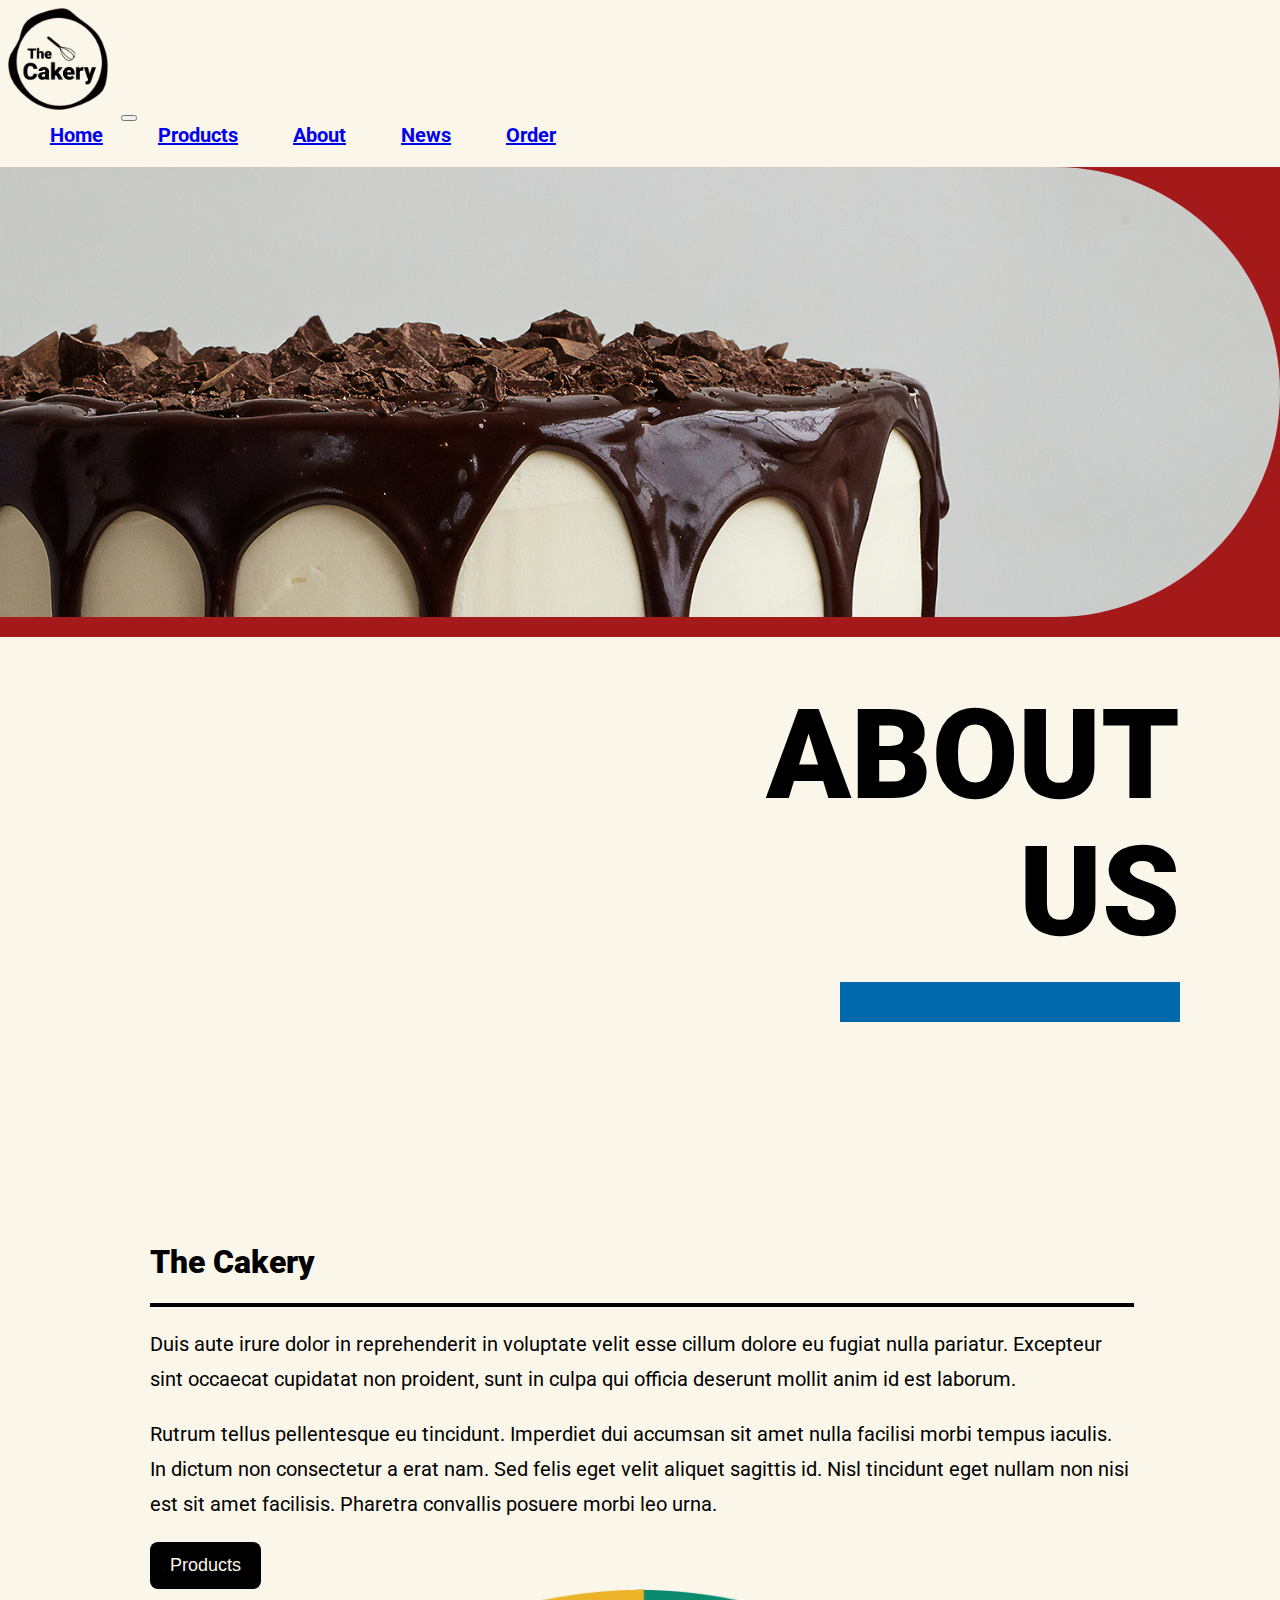
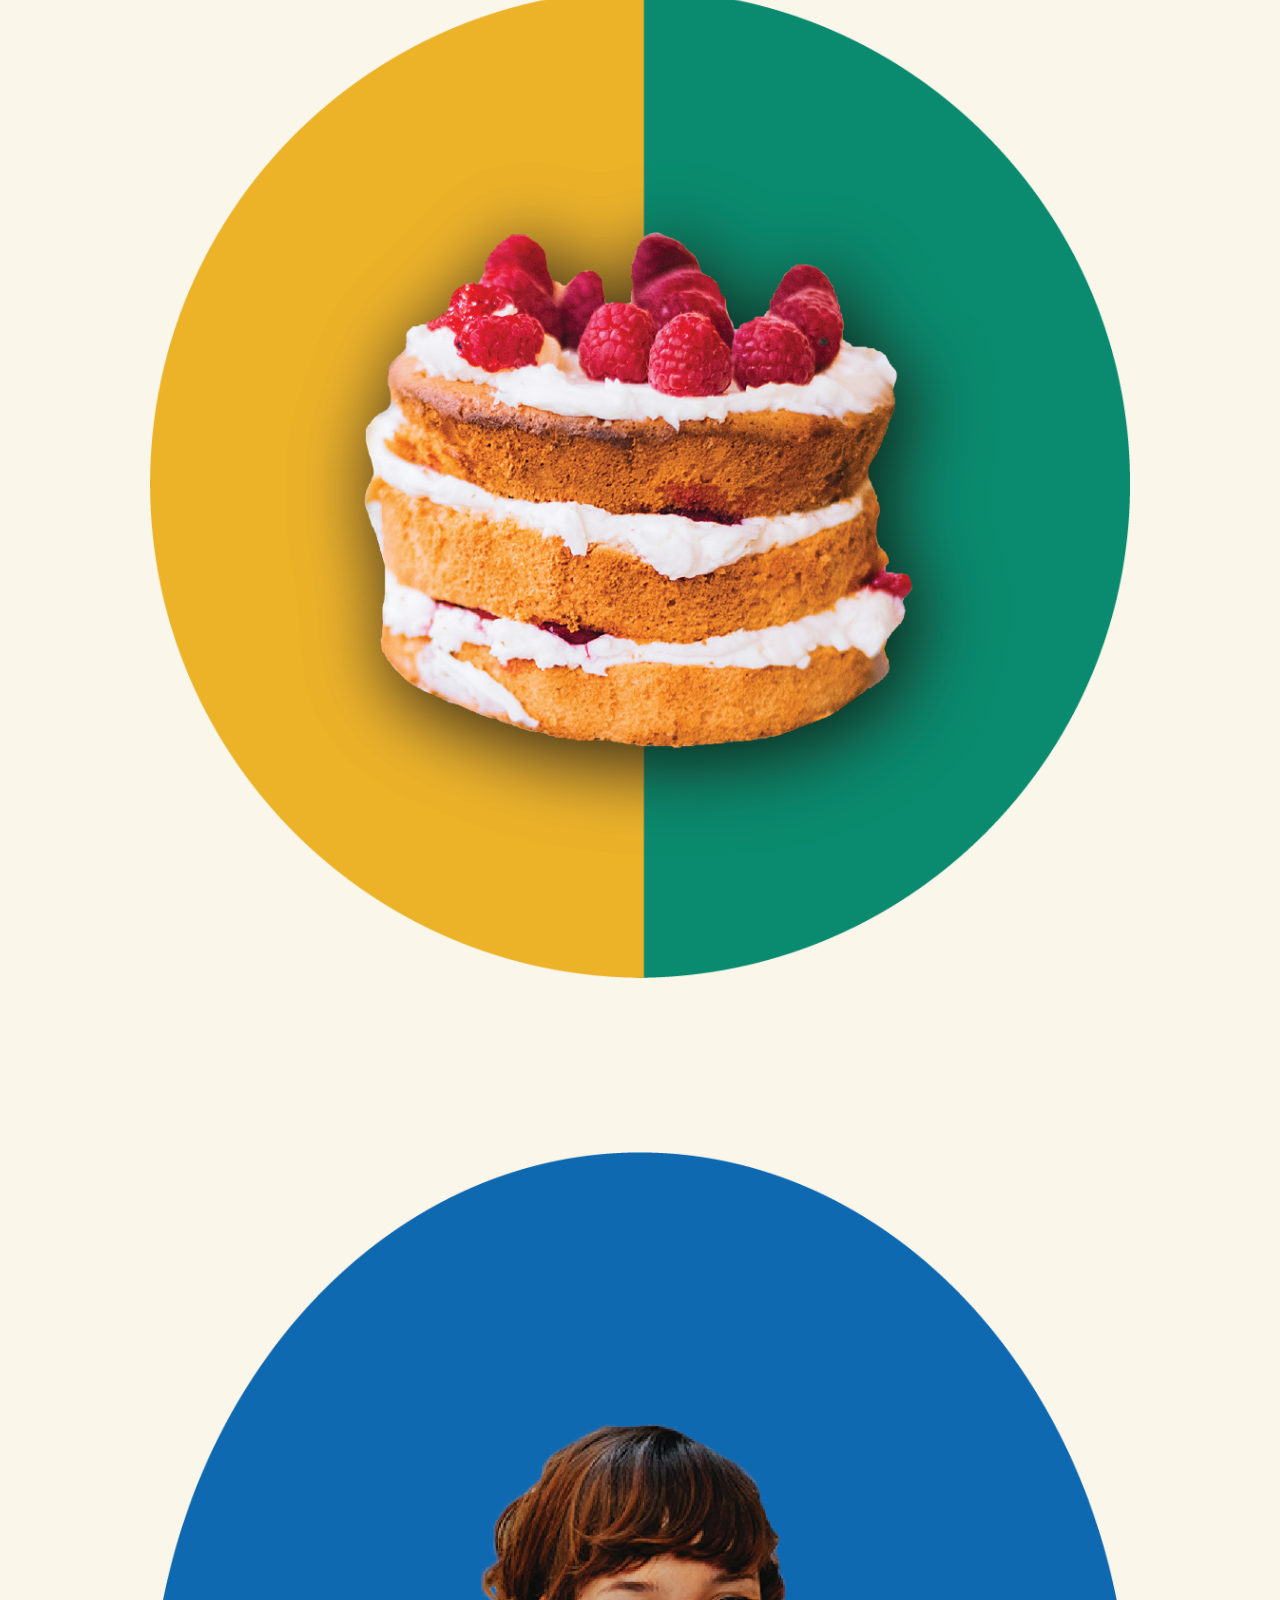
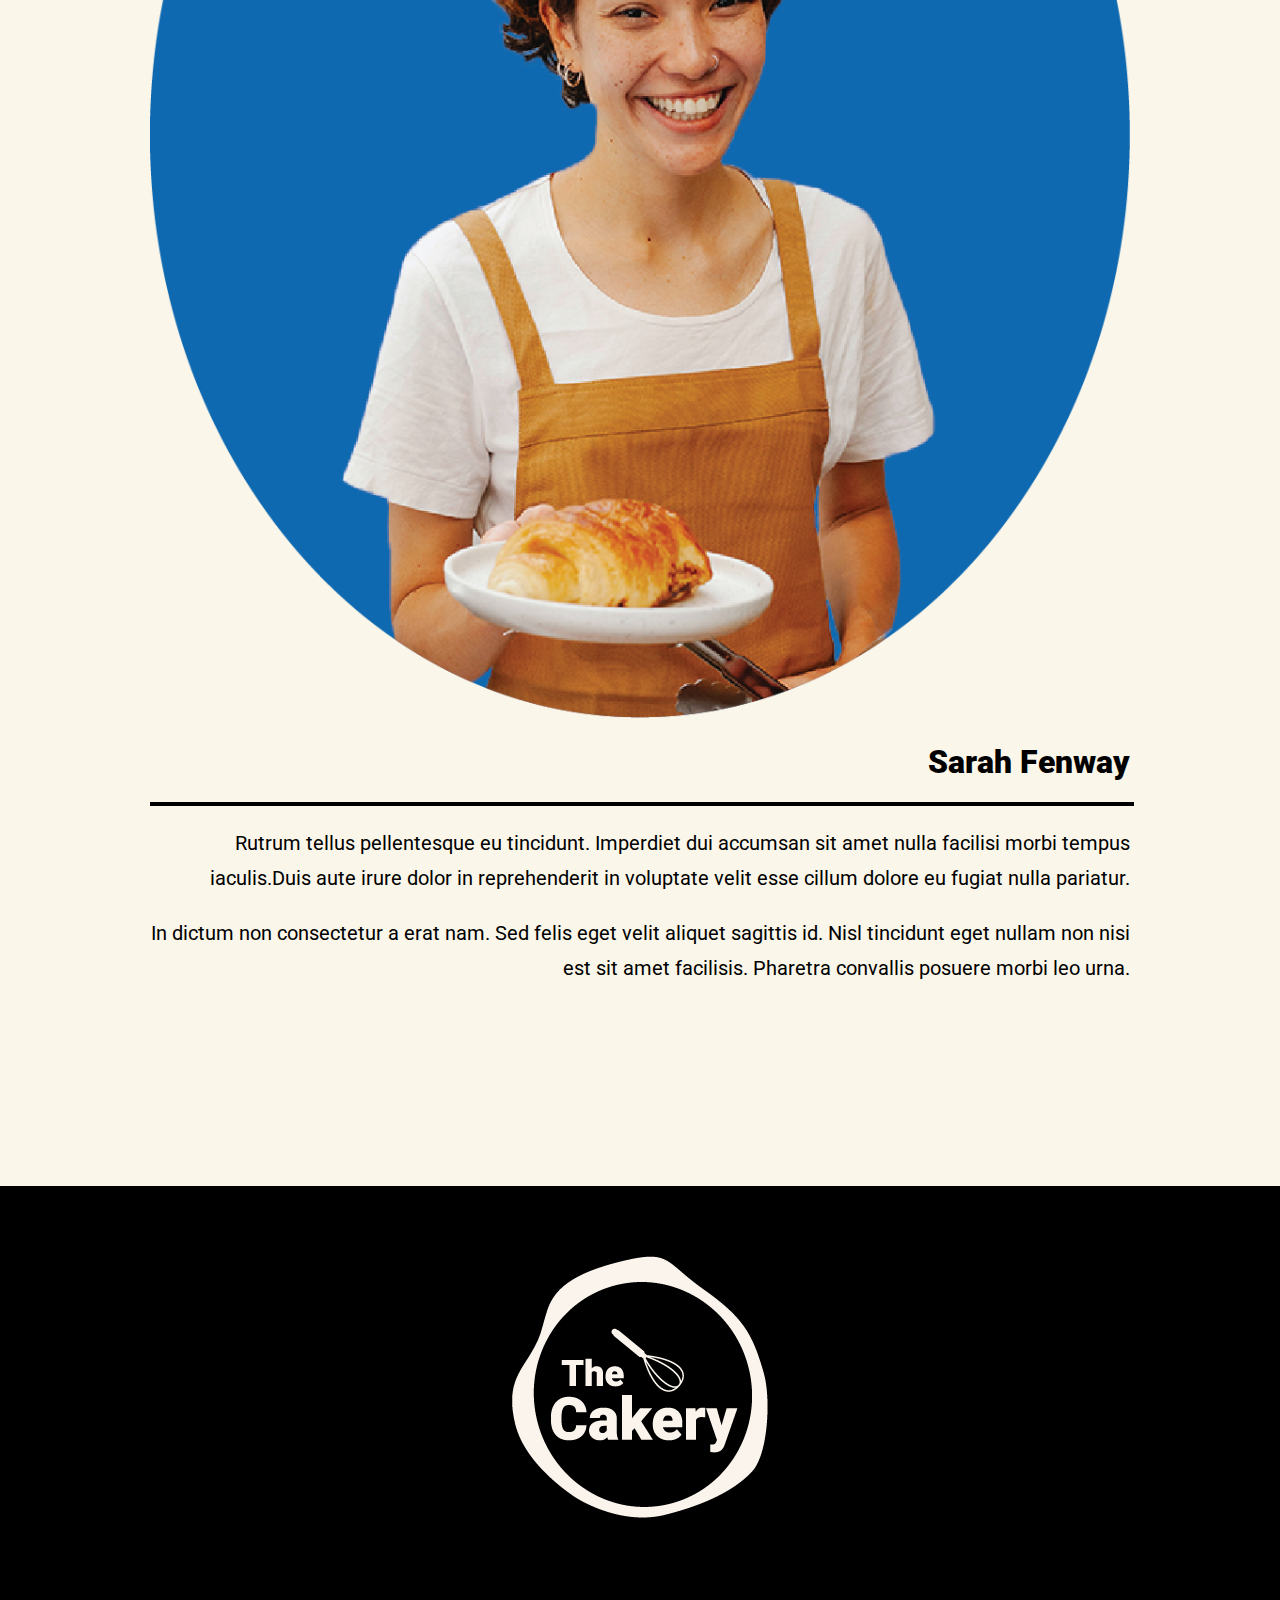
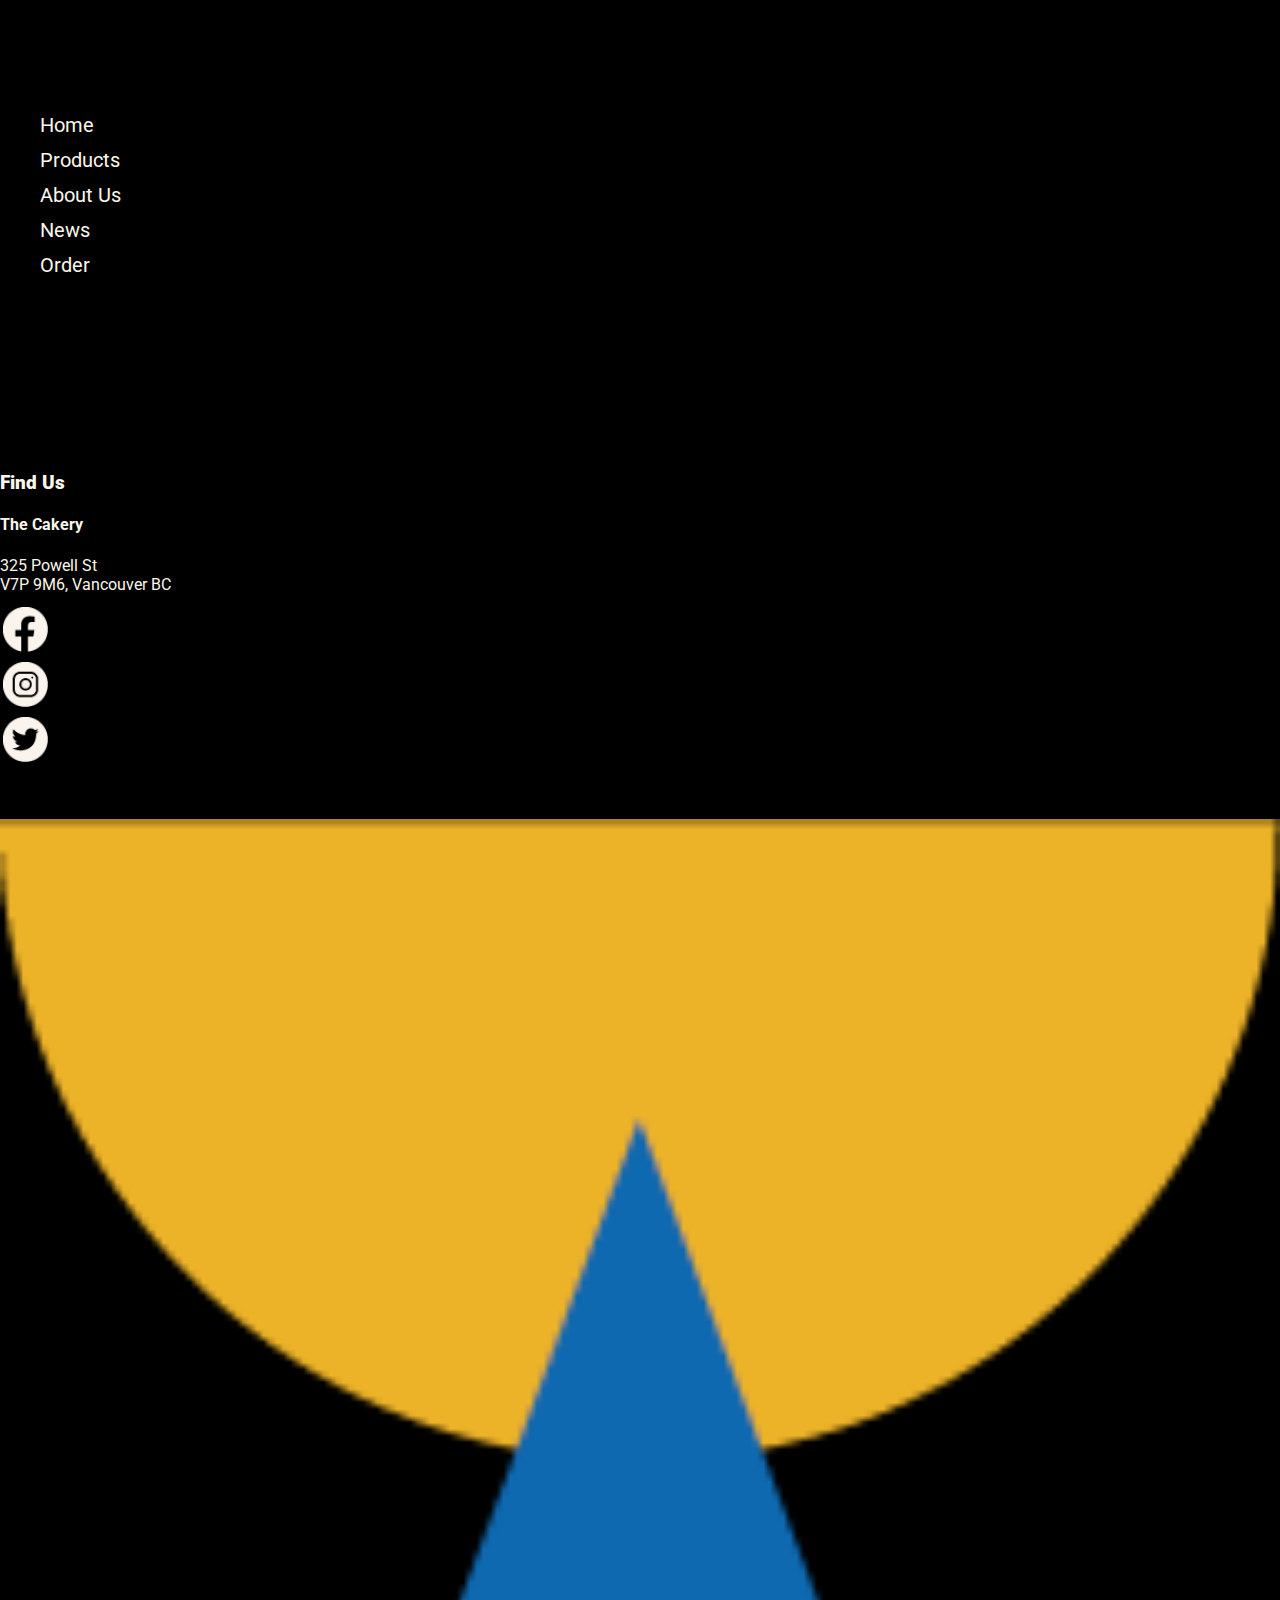
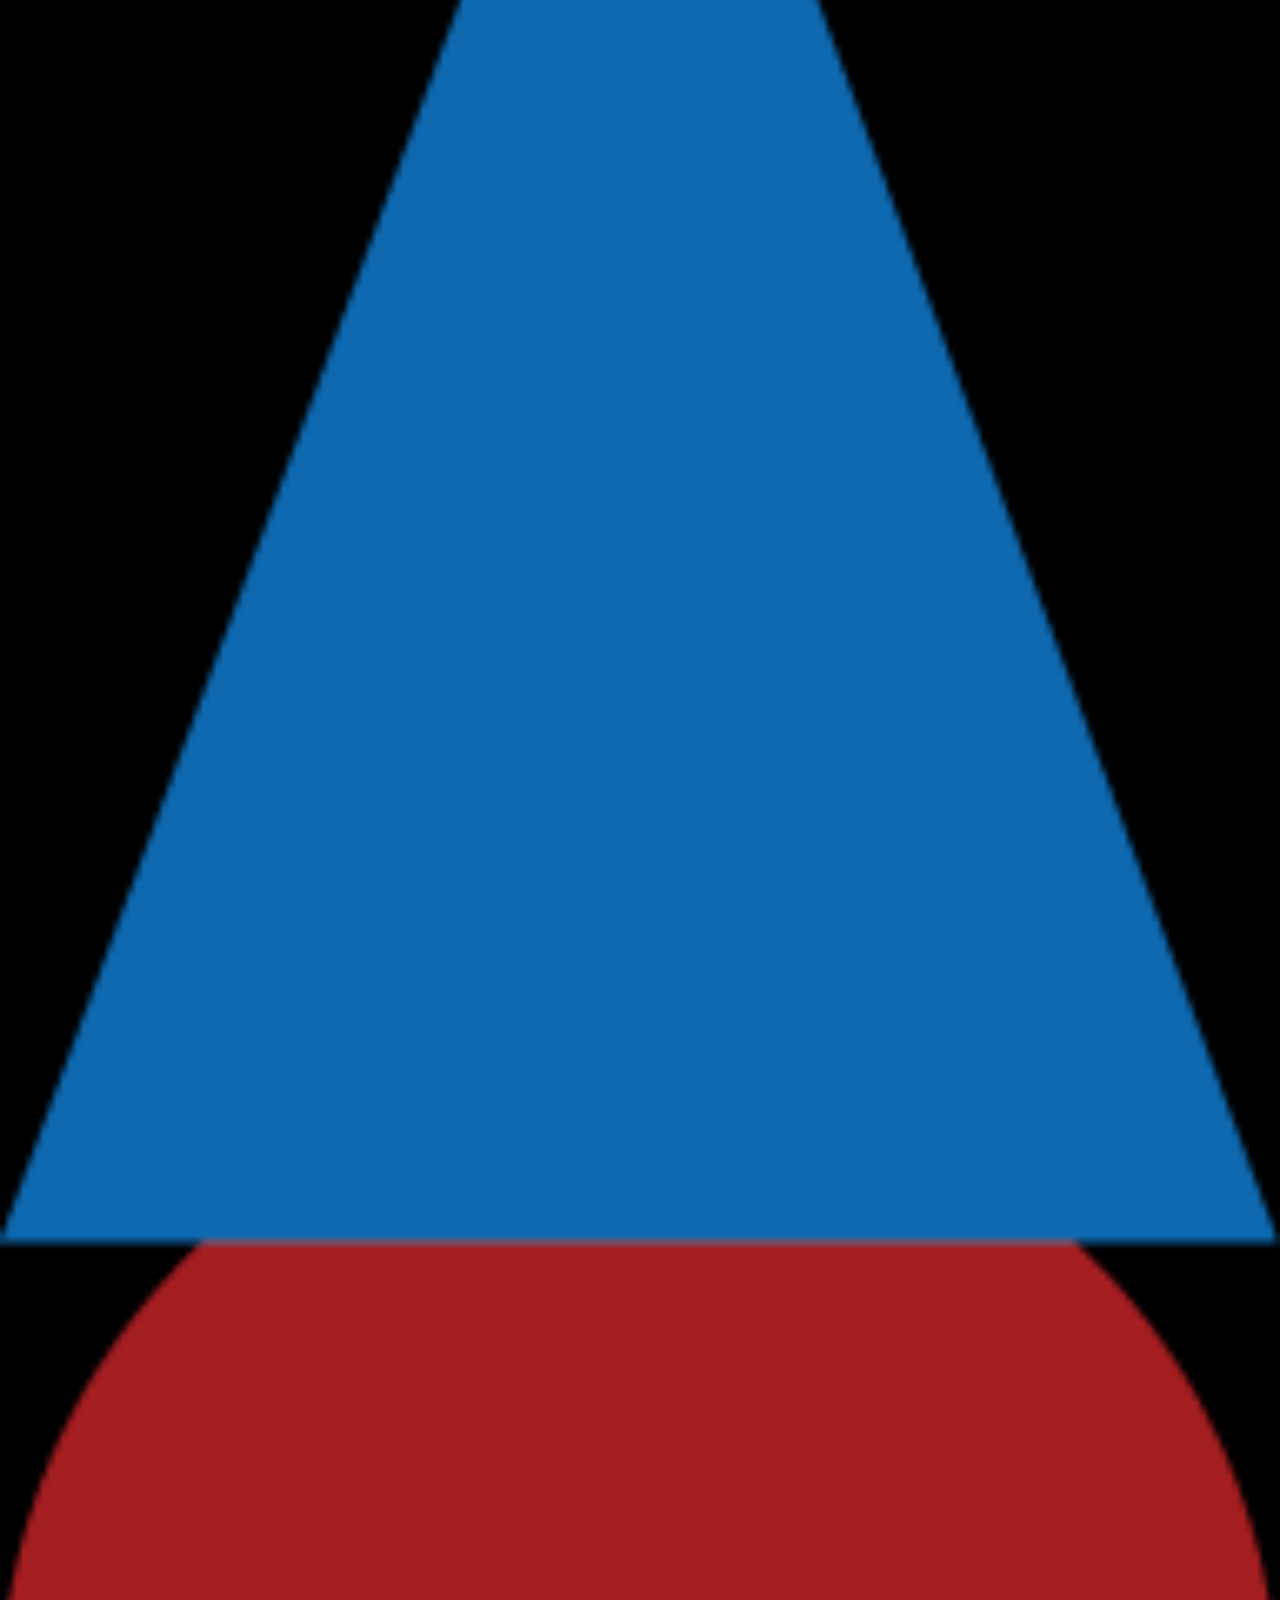
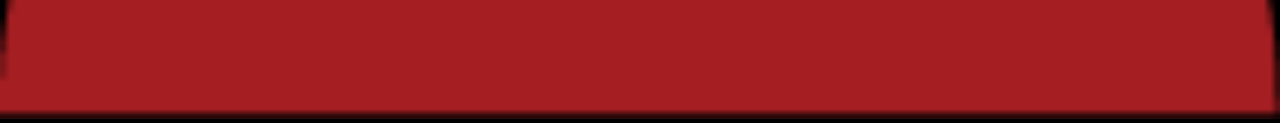
==== about.html @ 6317a2dc "Initial Commit" ====
<!DOCTYPE html>
<html lang="en">
<head>
    <meta charset="UTF-8">
    <meta http-equiv="X-UA-Compatible" content="IE=edge">
    <meta name="viewport" content="width=device-width, initial-scale=1.0">
    <link href="https://cdn.jsdelivr.net/npm/bootstrap@5.1.3/dist/css/bootstrap.min.css" rel="stylesheet" integrity="sha384-1BmE4kWBq78iYhFldvKuhfTAU6auU8tT94WrHftjDbrCEXSU1oBoqyl2QvZ6jIW3" crossorigin="anonymous">

    <link rel="preconnect" href="https://fonts.googleapis.com">
    <link rel="preconnect" href="https://fonts.gstatic.com" crossorigin>
    <link href="https://fonts.googleapis.com/css2?family=Roboto:wght@100;300;400;700;900&display=swap" rel="stylesheet">
    
    <script src="https://ajax.googleapis.com/ajax/libs/jquery/3.5.1/jquery.min.js"></script>
    <script src="https://cdn.jsdelivr.net/npm/bootstrap@5.1.3/dist/js/bootstrap.bundle.min.js" integrity="sha384-ka7Sk0Gln4gmtz2MlQnikT1wXgYsOg+OMhuP+IlRH9sENBO0LRn5q+8nbTov4+1p" crossorigin="anonymous"></script>
    <link href="https://cdn.jsdelivr.net/npm/bootstrap@5.1.3/dist/css/bootstrap.min.css" rel="stylesheet" integrity="sha384-1BmE4kWBq78iYhFldvKuhfTAU6auU8tT94WrHftjDbrCEXSU1oBoqyl2QvZ6jIW3" crossorigin="anonymous">
    

    <link rel="stylesheet" href="https://cdnjs.cloudflare.com/ajax/libs/animate.css/4.1.1/animate.min.css"/>
    <link rel="stylesheet" href="/CSS/cakery_about2.css">
    <link rel="stylesheet" href="/CSS/cakery_template.css">
    <link rel="icon" href="images/cakery_favicon.png" type="image/png">

    <title>Cakery About</title>

    <style>
  html, body{
		padding: 0;
		margin: 0;
		font-family: 'Roboto', sans-serif;
        background-color: #faf6ea;
	}



    </style>
</head>
<body>

<!--//////////////NavBar////////////////-->
<nav class="navbar navbar-expand-lg navbar-light sticky-top" style="background-color: #faf6ea;">
    <div class="container-fluid">
        <a href="index.html" class="navbar-left"><img class="logo" src="images/cakery_logo_black.png"></a>
      <button class="navbar-toggler" type="button" data-bs-toggle="collapse" data-bs-target="#navbarNavAltMarkup" aria-controls="navbarNavAltMarkup" aria-expanded="false" aria-label="Toggle navigation">
        <span class="navbar-toggler-icon"></span>
      </button>
      <div class="collapse navbar-collapse" id="navbarNavAltMarkup">
        <div class="navbar-nav">
          <a class="nav-link  px-4" href="index.html">Home</a>
          <a class="nav-link  px-4 " href="products.html">Products</a>
          <a class="nav-link  px-4 active" aria-current="page" href="#">About</a>
          <a class="nav-link  px-4 " href="news.html">News</a>
          <a class="nav-link  px-4 " href="order.html">Order</a>
        </div>
    

      </div>
    </div>
  </nav>
<!--...........banner..............-->

<div class="bannerWrapper row">
    <div class="bannerLeftBox col-sm-12 col-md-12 col-lg-7">
       
    </div>
    <div class="bannerTextBox col-sm-12 col-md-12 col-lg-5">
        <div class="bannerText animate__animated animate__fadeInRight">ABOUT <br>US</div>
        <div class="bannerLine animate__animated animate__fadeInRight"></div>
    </div>

</div>

<!--.................body.................-->

<div class="contentWrapper">
  <section class="contentSection">
    

    <div class="contentRow rowReverse row">
      <div class="contentText col-sm-12 col-md-8 col-lg-7">
        <h1>The Cakery</h1>
        <hr class="rollout hr1">
        <p>
          Duis aute irure dolor in reprehenderit in voluptate velit esse cillum dolore eu 
          fugiat nulla pariatur. Excepteur sint occaecat cupidatat non proident, sunt in culpa qui officia deserunt mollit anim id est laborum.
        </p>
        <p>
          Rutrum tellus pellentesque eu tincidunt. Imperdiet dui accumsan sit 
          amet nulla facilisi morbi tempus iaculis. In dictum non consectetur 
          a erat nam. Sed felis eget velit aliquet sagittis id. Nisl tincidunt eget nullam non nisi est sit amet facilisis. Pharetra convallis posuere morbi leo urna.
        </p>

        <a href="products.html"><button class="btn reg-button">Products</button></a>
      </div>
      <div class="contentImage col-sm-12 col-md-8 col-lg-5">
        <img class = "sideImage" src = "images/cake_circle.png">
      </div>

    </div>
 </section>

 <!--............section 2................-->

  <section class="contentSection">

    <div class="contentRow row">

      <div class="contentImage col-sm-12 col-md-5 col-lg-5">
        <img class = "sideImage" src = "images/sarah_fenway.png">
      </div>
      <div class="contentText alignRight col-sm-12 col-md-7  col-lg-7">
        <h1 class="alignRight">Sarah Fenway</h1>
        <hr class="rollout hr2">
        <p>
          Rutrum tellus pellentesque eu tincidunt. Imperdiet dui accumsan sit 
          amet nulla facilisi morbi tempus iaculis.Duis aute irure dolor in reprehenderit in voluptate velit esse cillum dolore eu 
          fugiat nulla pariatur.
        </p>
        <p>
          In dictum non consectetur 
          a erat nam. Sed felis eget velit aliquet sagittis id. Nisl tincidunt eget nullam non nisi est sit amet facilisis. Pharetra convallis posuere morbi leo urna.
        </p>
      </div>
    </div>
  </section> <!--why is this not connected to section..-->

</div>

<!--.............Footer..............-->

<footer class="footerClass row">
  <div class="footerLogo col-md-5 col-lg-4">
    <img class="logo"src="images/cakery_logo_light.png">
  </div>

  <div class="footerNav col-md-3 col-lg-3">
    <ul class="list">
      <li><a href="index.html">Home</a></li>
      <li><a href="products.html">Products</a></li>
      <li><a href="#">About Us</a></li>
      <li><a href="news.html">News</a></li>
      <li></li><a href="order.html">Order</a></li>
    </ul>
  </div>

  <div class ="footerContact col-md-4 col-lg-3">
    <h3>Find Us</h3>
    <h4>The Cakery</h4>
    <div class="contactText">325 Powell St<br> V7P 9M6, Vancouver BC</div>
  
    <div class="socialRow row">
      <div class="col-4">
        <img class="socialIcon" src="images/fb.png">
      </div>
      <div class="col-4">
        <img class="socialIcon" src="images/ig.png">
      </div>
      <div class="col-4">
        <img class="socialIcon" src="images/twitter.png">
      </div>
    </div>
  
  </div>

  <div class="footerImage col-lg-2">
    <img src="images/footer_deco.png">
  </div>

</footer>




</body>
<script>
  $(document).ready(function($){
    setTimeout(function(){
        $('.rollout').addClass('grow');
    }, 275);


});



</script>
</html>
---- CSS/cakery_about2.css ----
.bannerWrapper {
  background-color: #a41a1a;
}
.bannerWrapper .bannerLeftBox {
  background-image: url("/images/bw_cake.jpg");
  background-size: cover;
  border-top-right-radius: 500px;
  border-bottom-right-radius: 500px;
  margin-top: 20px;
  margin-bottom: 20px;
  min-height: 50vh;
}
.bannerWrapper .bannerTextBox {
  background-color: #faf6ea;
  text-align: right;
  display: flex;
  flex-direction: column;
  align-items: end;
  justify-content: end;
  padding: 50px 100px 50px 100px;
}
.bannerWrapper .bannerTextBox .bannerText {
  font-weight: 900;
  line-height: 110%;
  padding-bottom: 20px;
}
.bannerWrapper .bannerTextBox .bannerLine {
  background-color: #0069ad;
}

h1 {
  font-weight: 900;
}

p {
  font-size: 20px;
  line-height: 1.75em;
}

.reg-button {
  background-color: black;
  border-radius: 8px;
  border: none;
  color: #faf6ea;
  line-height: 1.5;
  text-align: center;
  vertical-align: middle;
  font-size: 18px;
  font-weight: 400;
  padding: 10px 20px 10px 20px;
  transition: 0.3s;
}

.reg-button:hover {
  color: #726f68;
}

.contentWrapper {
  background-color: #faf6ea;
}
.contentWrapper .contentSection {
  background-color: #faf6ea;
  max-width: 1500px;
}
.contentWrapper .contentSection .hr1 {
  border: 2px solid black;
  opacity: 1;
  margin-left: 0;
}
.contentWrapper .contentSection .hr2 {
  border: 2px solid black;
  opacity: 1;
  margin-right: 0;
}
.contentWrapper .contentSection .rollout {
  -webkit-transition: width 1s ease-out;
  /* For Safari 3.1 to 6.0 */
  transition: width 1s ease-out;
  width: 0%;
  text-align: right;
}
.contentWrapper .contentSection .grow {
  width: 100%;
}
.contentWrapper .contentSection .alignRight {
  text-align: right;
}
.contentWrapper .contentSection .productsRow .productCol {
  padding-bottom: 20px;
}
.contentWrapper .contentSection .productsRow .productCol .imgClass {
  max-width: 100%;
}
.contentWrapper .contentSection .productsRow .productCol .name {
  font-size: 18px;
  font-weight: 600;
}
.contentWrapper .contentSection .productsRow .productCol .price {
  color: #0069ad;
  font-weight: 600;
}
.contentWrapper .contentRow {
  margin-top: 20px;
  align-items: center;
}
.contentWrapper .contentRow .contentImage {
  max-width: 100%;
  text-align: center;
}
.contentWrapper .contentRow .contentImage .sideImage {
  max-width: 100%;
}
@media screen and (max-width: 500px) {
  .bannerText {
    font-size: 80px;
  }

  .bannerLine {
    width: 190px;
    height: 30px;
  }

  .contentSection {
    padding: 50px 50px 0px 50px;
  }

  h1 {
    padding-top: 20px;
  }

  .rowReverse {
    flex-direction: column-reverse;
  }
}
@media screen and (min-width: 500px) and (max-width: 1050px) {
  .bannerText {
    font-size: 125px;
  }

  .bannerLine {
    width: 190px;
    height: 30px;
  }

  .contentSection {
    padding: 50px 50px 0px 50px;
  }

  h1 {
    padding-top: 20px;
  }

  .rowReverse {
    flex-direction: column-reverse;
  }
}
@media screen and (min-width: 1050px) {
  .bannerText {
    font-size: 125px;
  }

  .bannerLine {
    width: 340px;
    height: 40px;
  }

  .contentWrapper .contentSection {
    padding: 150px 150px 0px 150px;
  }
}

/*# sourceMappingURL=cakery_about2.css.map */
---- CSS/cakery_template.css ----
html, body {
  padding: 0;
  margin: 0;
  font-family: "Roboto", sans-serif;
  background-color: #faf6ea;
}

.navbar {
  min-height: 75px;
  font-weight: 700;
  font-size: 20px;
}
.navbar .nav-link {
  padding-left: 50px;
}
.navbar .logo {
  width: 100px;
  padding: 8px;
}

h1 {
  font-weight: 900;
}

p {
  font-size: 20px;
  line-height: 1.75em;
}

hr {
  border: 1px solid black;
  opacity: 1;
  margin-top: 0;
}

.reg-button {
  background-color: black;
  border-radius: 8px;
  border: none;
  color: #faf6ea;
  line-height: 1.5;
  text-align: center;
  vertical-align: middle;
  font-size: 18px;
  font-weight: 400;
  padding: 10px 20px 10px 20px;
  transition: 0.3s;
}

.reg-button:hover {
  color: #726f68;
}

.footerClass {
  background-color: black;
  color: #faf6ea;
  margin-top: 200px;
}
.footerClass .footerLogo {
  display: flex;
  justify-content: center;
  padding: 60px;
}
.footerClass .footerLogo .logo {
  max-width: 75%;
  padding: 10px;
  object-fit: contain;
}
.footerClass .footerNav {
  padding: 100px 50px 50px 0px;
  line-height: 1.75em;
  font-size: 20px;
}
.footerClass .footerNav .list {
  list-style-type: none;
}
.footerClass .footerNav .list a {
  text-decoration: none;
  color: #faf6ea;
  transition: 0.3s;
}
.footerClass .footerNav .list a:hover {
  opacity: 0.5;
}
.footerClass .footerContact {
  padding: 100px 0px 50px 0px;
}
.footerClass .footerContact h3 {
  font-weight: 900;
}
.footerClass .footerContact .socialRow {
  width: 150px;
  padding-top: 10px;
}
.footerClass .footerContact .socialRow .socialIcon {
  width: 45px;
  padding: 3px;
  transition: 0.3s;
}
.footerClass .footerContact .socialRow .socialIcon:hover {
  opacity: 0.5;
}
.footerClass .footerImage img {
  object-fit: fill;
  width: 100%;
}
@media screen and (max-width: 1200px) and (min-width: 200px) {
  .footerClass .footerImage {
    display: none;
  }
  .footerClass .footerLogo .logo {
    max-width: 90%;
  }
}
@media screen and (max-width: 600px) and (min-width: 200px) {
  .footerClass .footerNav {
    display: flex;
    justify-content: center;
    padding: 20px 20px 0px 0px;
  }
  .footerClass .footerContact {
    display: flex;
    flex-direction: column;
    align-items: center;
    text-align: center;
    padding: 50px 0px 75px 0px;
  }
}

/*# sourceMappingURL=cakery_template.css.map */
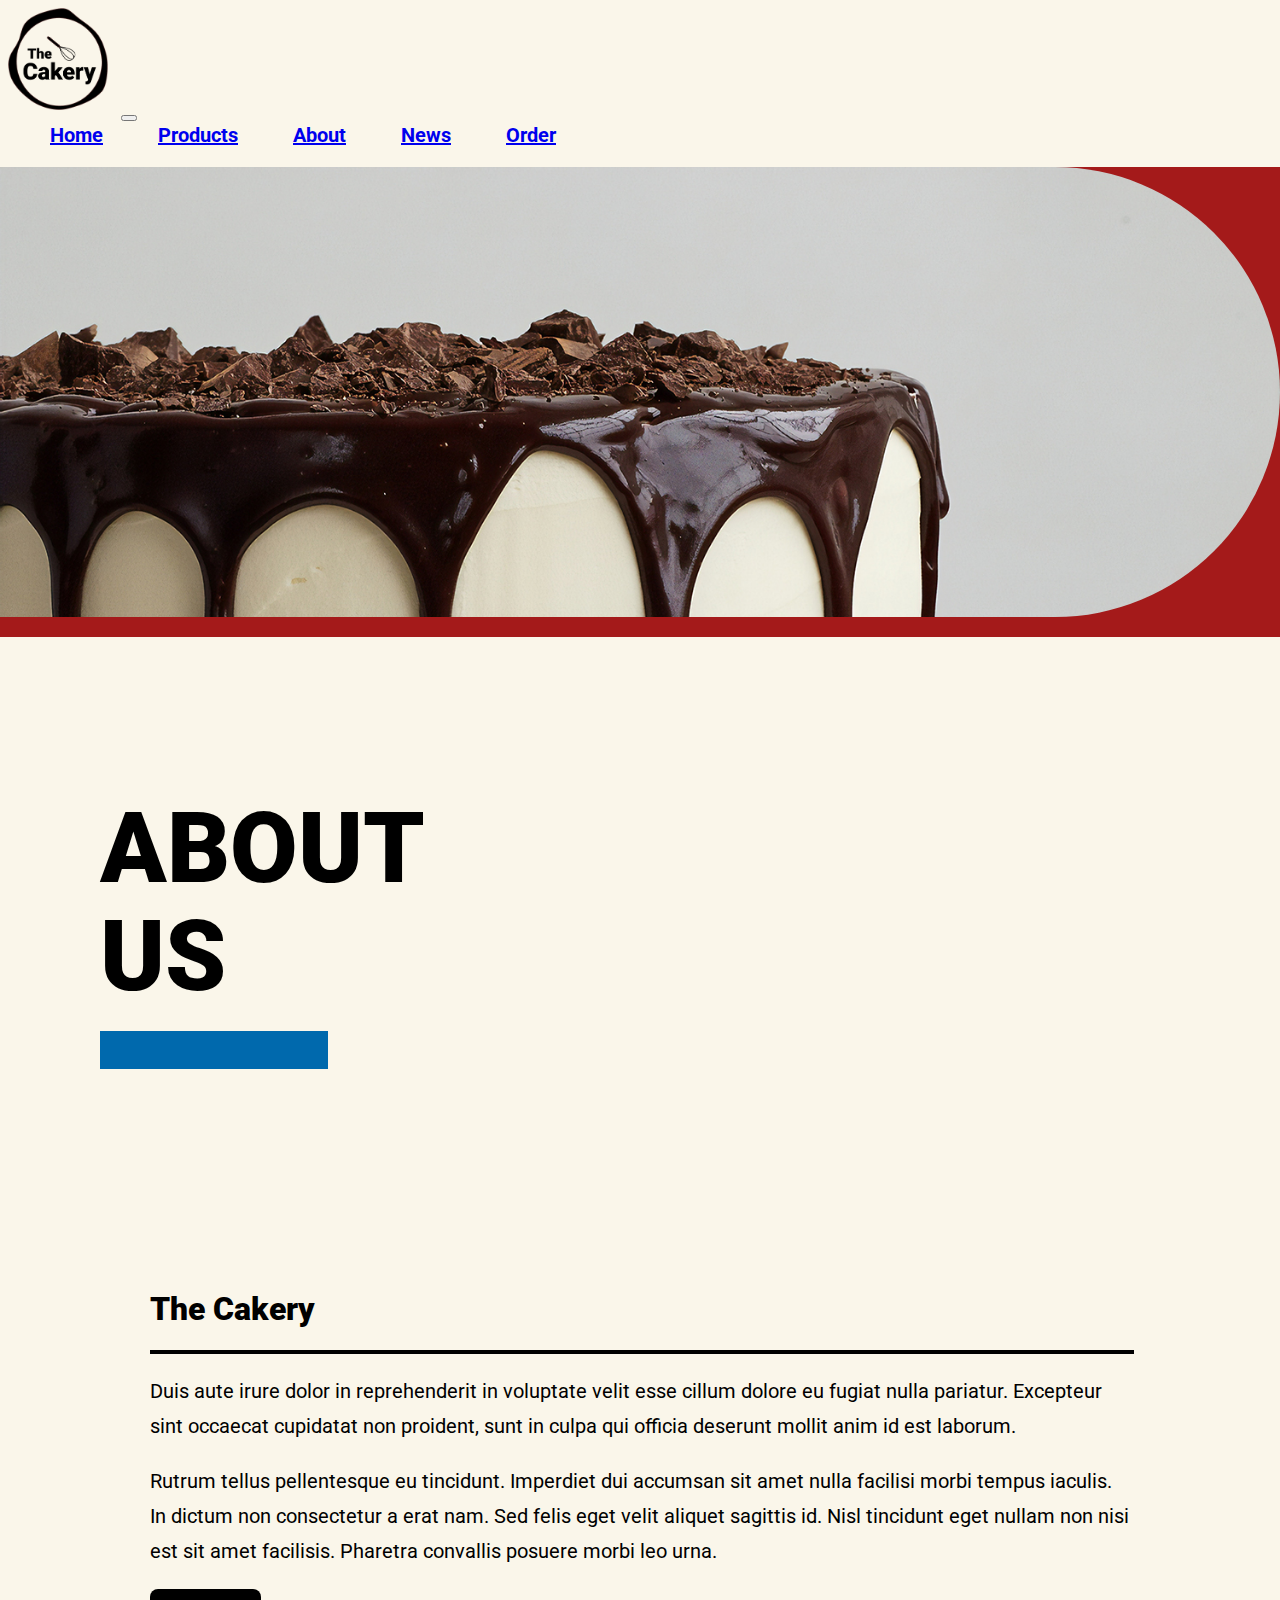
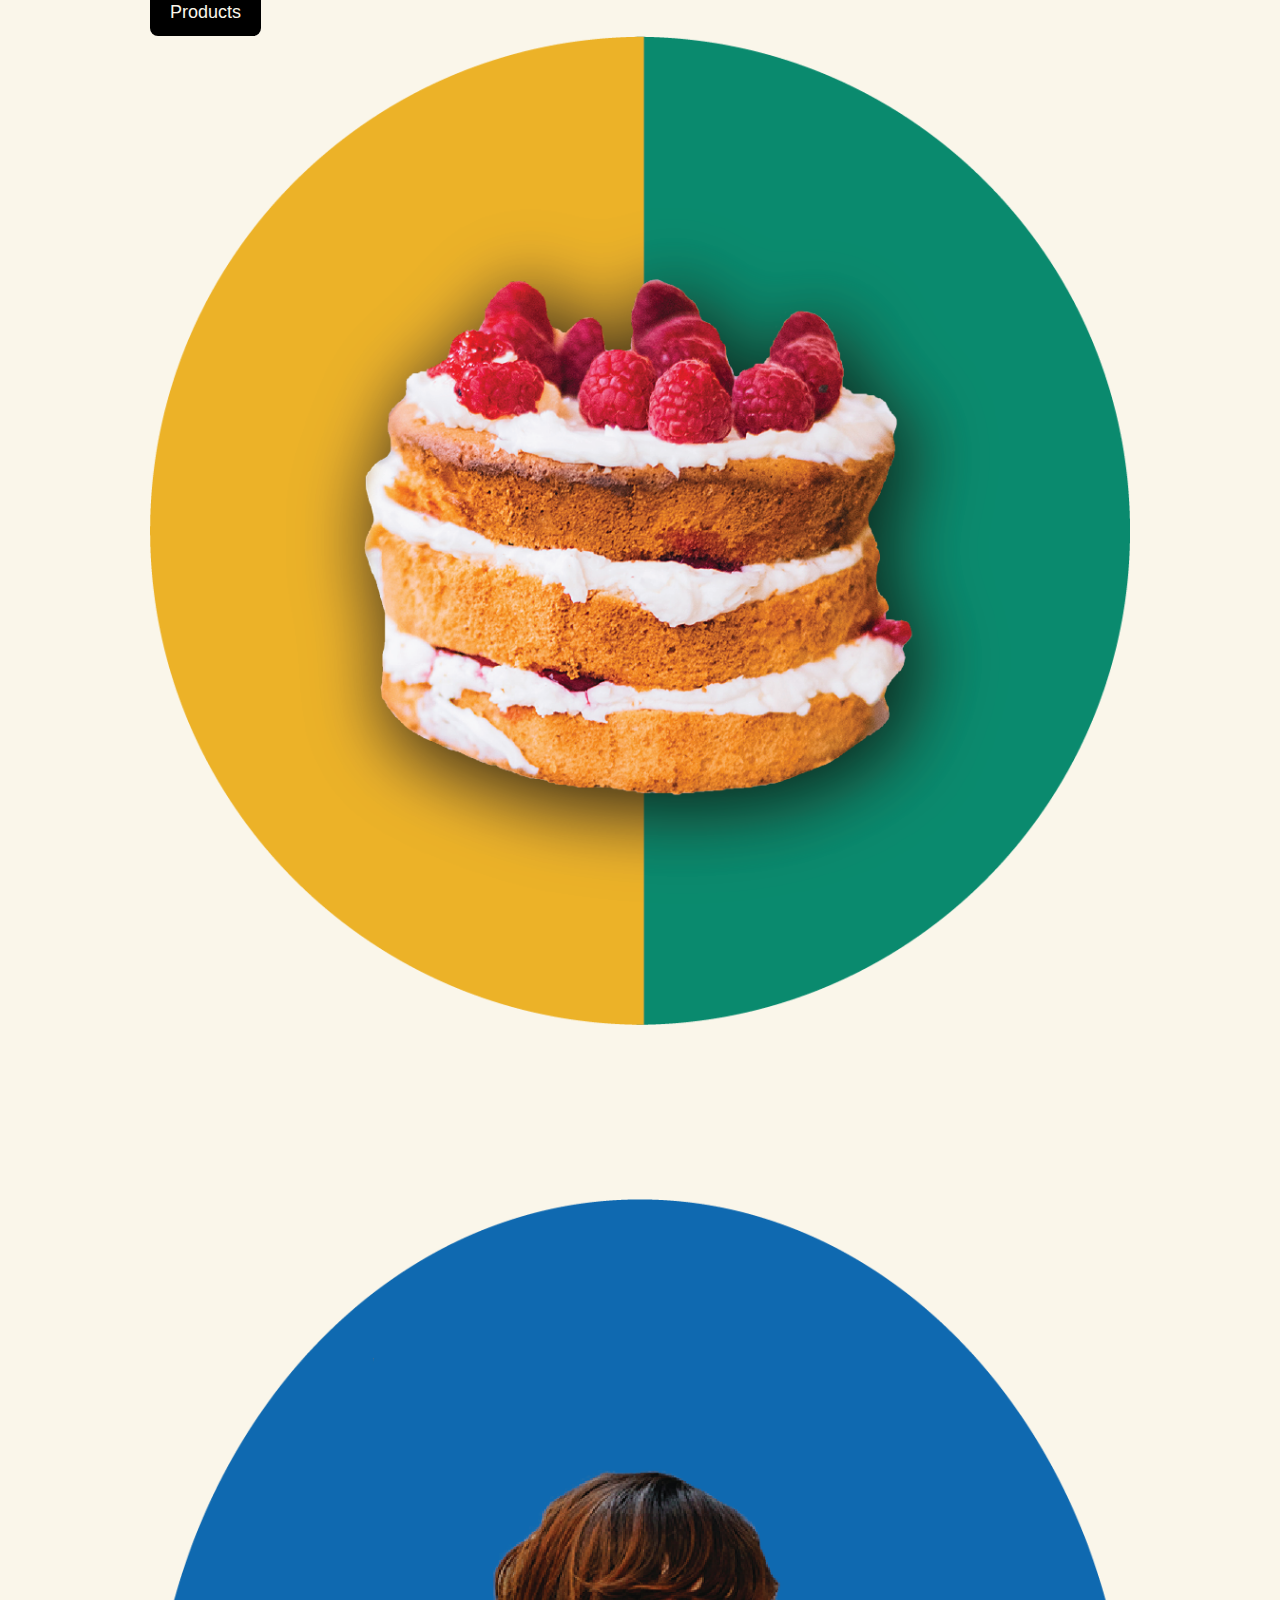
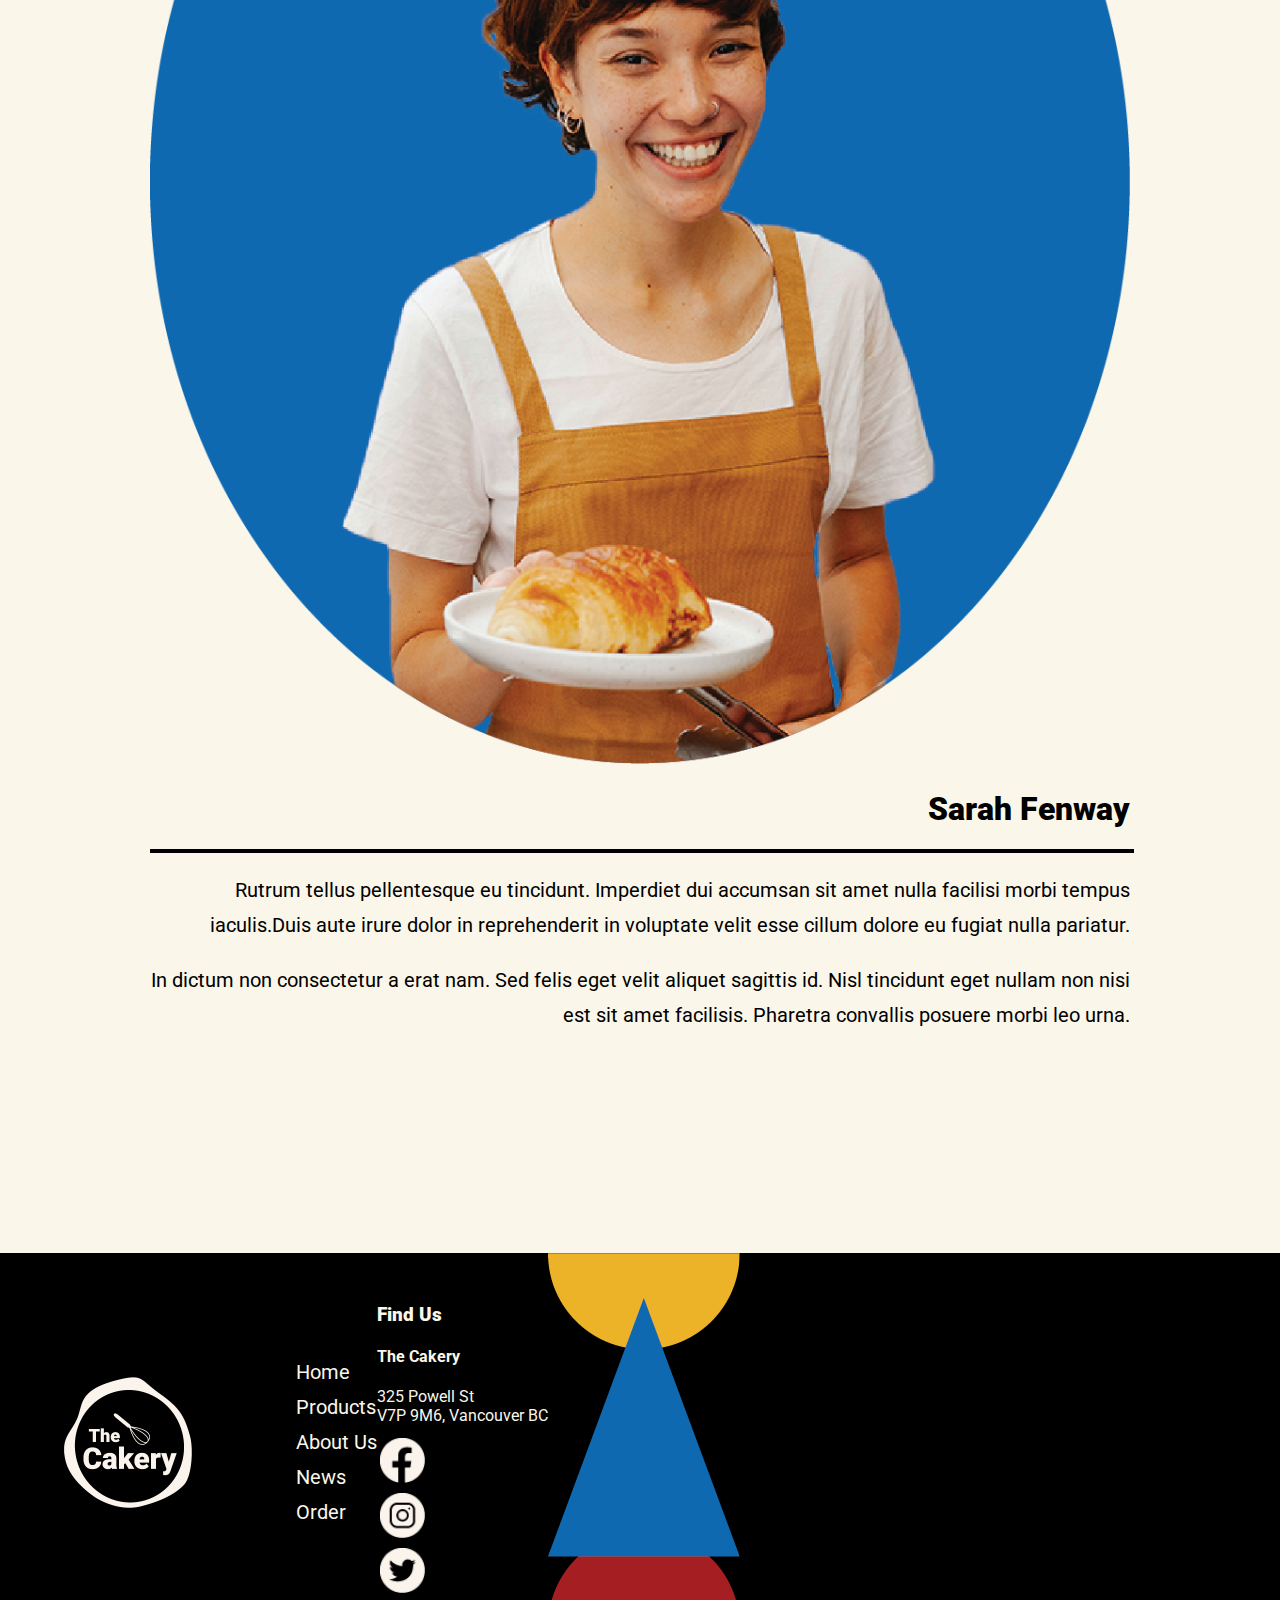
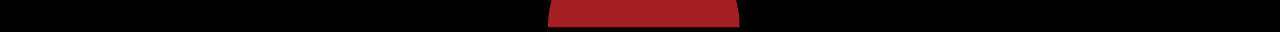
==== commit 1213145a: "banner and footer update" ====
--- a/about.html
+++ b/about.html
@@ -16,8 +16,8 @@
     
 
     <link rel="stylesheet" href="https://cdnjs.cloudflare.com/ajax/libs/animate.css/4.1.1/animate.min.css"/>
-    <link rel="stylesheet" href="/CSS/cakery_about2.css">
-    <link rel="stylesheet" href="/CSS/cakery_template.css">
+    <link rel="stylesheet" href="CSS/cakery_about2.css">
+    <link rel="stylesheet" href="CSS/cakery_template.css">
     <link rel="icon" href="images/cakery_favicon.png" type="image/png">
 
     <title>Cakery About</title>
@@ -59,11 +59,11 @@
 <!--...........banner..............-->
 
 <div class="bannerWrapper row">
-    <div class="bannerLeftBox col-sm-12 col-md-12 col-lg-7">
+    <div class="bannerLeftBox col-sm-12 col-md-8">
        
     </div>
-    <div class="bannerTextBox col-sm-12 col-md-12 col-lg-5">
-        <div class="bannerText animate__animated animate__fadeInRight">ABOUT <br>US</div>
+    <div class="bannerTextBox col-sm-12 col-md-4">
+        <div class="bannerText animate__animated animate__fadeInRight"><br> ABOUT <br>US</div>
         <div class="bannerLine animate__animated animate__fadeInRight"></div>
     </div>
 
--- a/CSS/cakery_about2.css
+++ b/CSS/cakery_about2.css
@@ -2,27 +2,10 @@
   background-color: #a41a1a;
 }
 .bannerWrapper .bannerLeftBox {
-  background-image: url("/images/bw_cake.jpg");
-  background-size: cover;
-  border-top-right-radius: 500px;
-  border-bottom-right-radius: 500px;
-  margin-top: 20px;
-  margin-bottom: 20px;
-  min-height: 50vh;
+  background-image: url("../images/bw_cake.jpg");
 }
 .bannerWrapper .bannerTextBox {
   background-color: #faf6ea;
-  text-align: right;
-  display: flex;
-  flex-direction: column;
-  align-items: end;
-  justify-content: end;
-  padding: 50px 100px 50px 100px;
-}
-.bannerWrapper .bannerTextBox .bannerText {
-  font-weight: 900;
-  line-height: 110%;
-  padding-bottom: 20px;
 }
 .bannerWrapper .bannerTextBox .bannerLine {
   background-color: #0069ad;
@@ -57,6 +40,9 @@
 
 .contentWrapper {
   background-color: #faf6ea;
+  display: flex;
+  flex-direction: column;
+  align-items: center;
 }
 .contentWrapper .contentSection {
   background-color: #faf6ea;
@@ -73,8 +59,7 @@
   margin-right: 0;
 }
 .contentWrapper .contentSection .rollout {
-  -webkit-transition: width 1s ease-out;
-  /* For Safari 3.1 to 6.0 */
+  -webkit-transition: width 1s ease-out; /* For Safari 3.1 to 6.0 */
   transition: width 1s ease-out;
   width: 0%;
   text-align: right;
@@ -110,60 +95,45 @@
 .contentWrapper .contentRow .contentImage .sideImage {
   max-width: 100%;
 }
-@media screen and (max-width: 500px) {
-  .bannerText {
-    font-size: 80px;
+@media screen and (max-width: 767px) {
+  .bannerTextBox {
+    display: none;
   }
-
-  .bannerLine {
-    width: 190px;
-    height: 30px;
-  }
-
   .contentSection {
     padding: 50px 50px 0px 50px;
   }
-
   h1 {
     padding-top: 20px;
   }
-
   .rowReverse {
     flex-direction: column-reverse;
   }
 }
-@media screen and (min-width: 500px) and (max-width: 1050px) {
-  .bannerText {
-    font-size: 125px;
+@media screen and (min-width: 768px) and (max-width: 1050px) {
+  .bannerTextBox {
+    display: flex;
   }
-
-  .bannerLine {
-    width: 190px;
-    height: 30px;
-  }
-
   .contentSection {
     padding: 50px 50px 0px 50px;
   }
-
   h1 {
     padding-top: 20px;
   }
-
   .rowReverse {
     flex-direction: column-reverse;
   }
 }
 @media screen and (min-width: 1050px) {
+  .bannerTextBox {
+    display: flex;
+  }
   .bannerText {
     font-size: 125px;
   }
-
   .bannerLine {
     width: 340px;
     height: 40px;
   }
-
   .contentWrapper .contentSection {
     padding: 150px 150px 0px 150px;
   }
--- a/CSS/cakery_template.css
+++ b/CSS/cakery_template.css
@@ -16,6 +16,30 @@
 .navbar .logo {
   width: 100px;
   padding: 8px;
+}
+
+.bannerWrapper .bannerLeftBox {
+  background-size: cover;
+  border-top-right-radius: 500px;
+  border-bottom-right-radius: 500px;
+  margin-top: 20px;
+  margin-bottom: 20px;
+  min-height: 50vh;
+}
+.bannerWrapper .bannerTextBox {
+  flex-direction: column;
+  justify-content: end;
+  padding: 50px 100px 50px 100px;
+}
+.bannerWrapper .bannerTextBox .bannerText {
+  font-weight: 900;
+  line-height: 110%;
+  padding-bottom: 20px;
+  font-size: calc(15px + 6.5vw);
+}
+.bannerWrapper .bannerTextBox .bannerLine {
+  width: calc(100px + 10vw);
+  height: calc(25px + 1vw);
 }
 
 h1 {
@@ -55,19 +79,19 @@
   background-color: black;
   color: #faf6ea;
   margin-top: 200px;
+  max-width: 100.6%;
+  display: flex;
+  align-items: center;
 }
 .footerClass .footerLogo {
   display: flex;
   justify-content: center;
-  padding: 60px;
 }
 .footerClass .footerLogo .logo {
-  max-width: 75%;
-  padding: 10px;
+  max-width: 50%;
   object-fit: contain;
 }
 .footerClass .footerNav {
-  padding: 100px 50px 50px 0px;
   line-height: 1.75em;
   font-size: 20px;
 }
@@ -81,9 +105,6 @@
 }
 .footerClass .footerNav .list a:hover {
   opacity: 0.5;
-}
-.footerClass .footerContact {
-  padding: 100px 0px 50px 0px;
 }
 .footerClass .footerContact h3 {
   font-weight: 900;
@@ -101,8 +122,7 @@
   opacity: 0.5;
 }
 .footerClass .footerImage img {
-  object-fit: fill;
-  width: 100%;
+  object-fit: contain;
 }
 @media screen and (max-width: 1200px) and (min-width: 200px) {
   .footerClass .footerImage {
